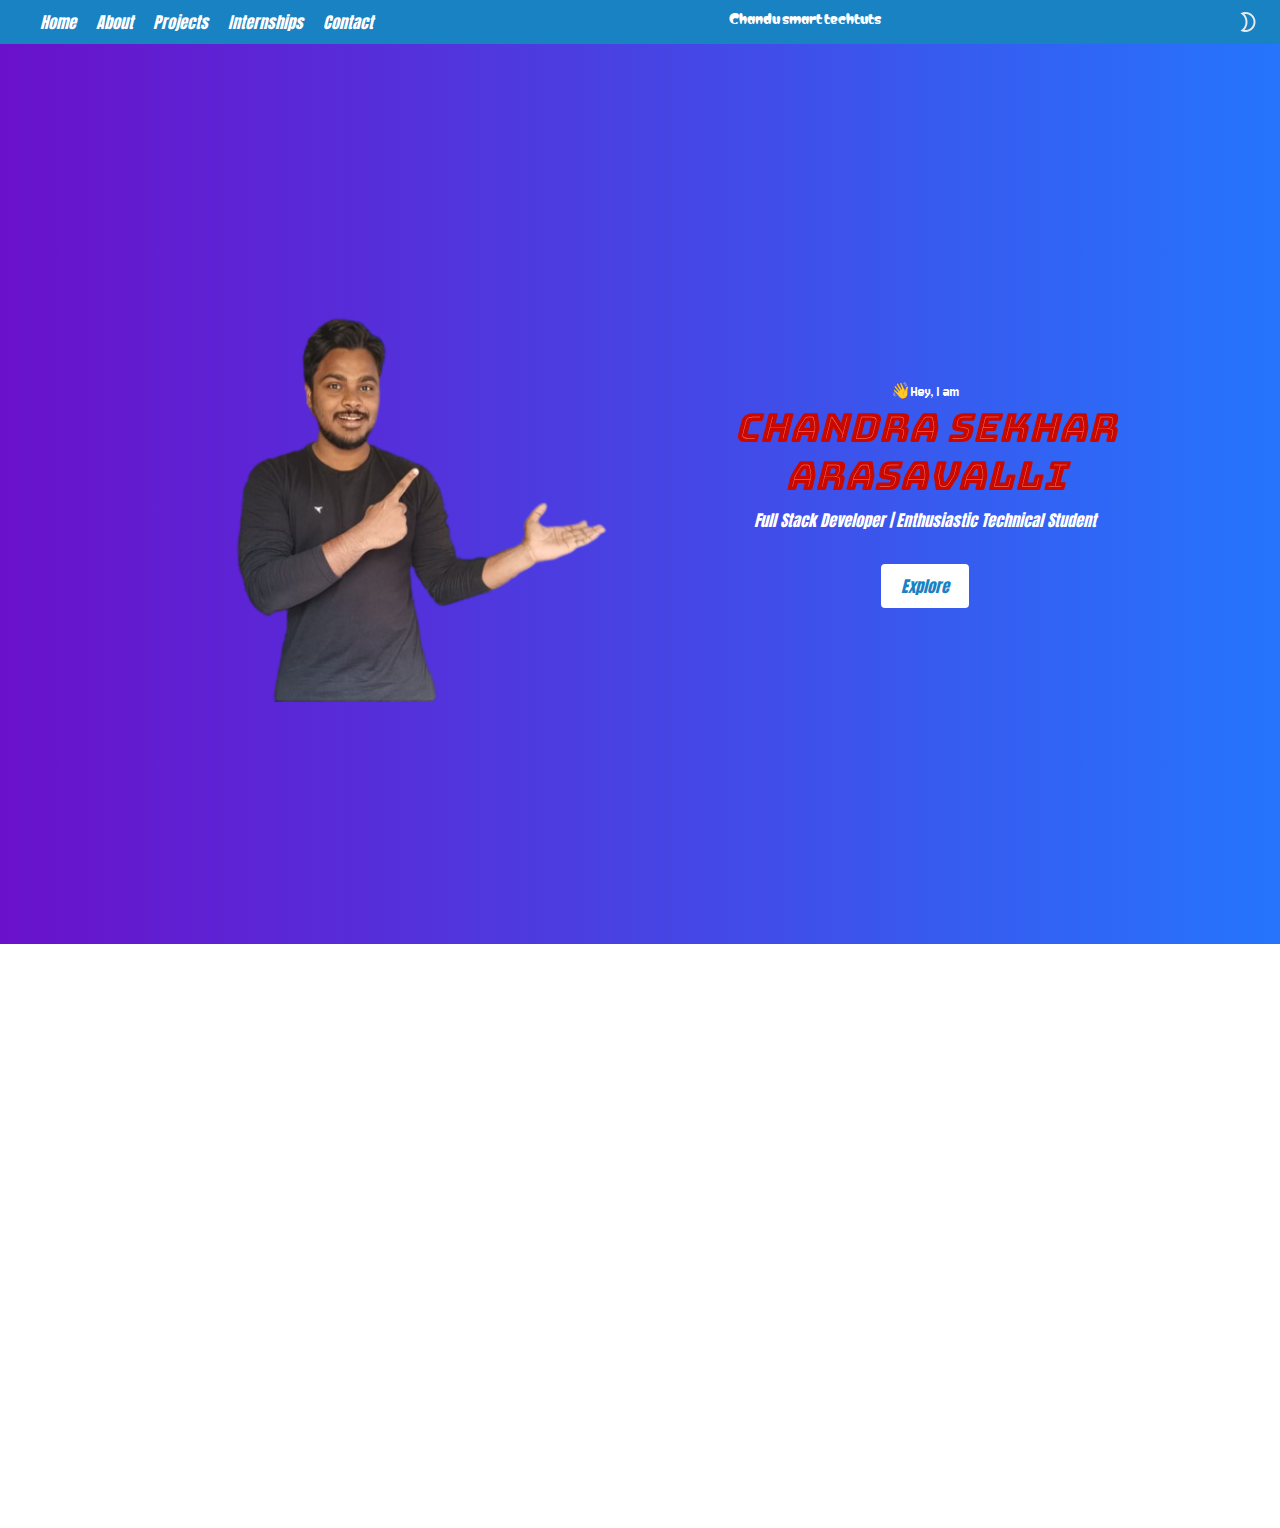
==== index.html @ 305522f2 "Stopped in starting need to be editted" ====
<!DOCTYPE html>
<html lang="en">
<head>
    <meta charset="UTF-8">
    <meta name="viewport" content="width=device-width, initial-scale=1.0">
    <title>Chandra Sekhar Arasavalli Portfolio</title>
    <link rel="stylesheet" href="https://stackpath.bootstrapcdn.com/bootstrap/4.5.2/css/bootstrap.min.css">
    <link rel="stylesheet" href="style.css">
    
</head>
<body>
    <header id="header">
        <nav>
            <div id="menu-icon" class="menu-icon">
                &#9776; 
            </div>
            <ul id="nav-links" class="nav-links sub-font">
                <li><a href="#home">Home</a></li>
                <li><a href="#about">About</a></li>
                <li><a href="#projects">Projects</a></li>
                <li><a href="#internships">Internships</a></li>
                <li><a href="#contact">Contact</a></li>
            </ul>
        </nav>
        <h1 class="sp-font" style="font-size: small;">Chandu smart techtuts</h1>
        <button id="theme-toggle">
            <img id="sun-icon" src="./img/light.png" alt="Sun Icon" style="display: none;">
            <img id="moon-icon" src="./img/dark.png" alt="Moon Icon">
        </button>
        
    </header>
    
    
    <section id="hero" class="fade-in-section">
        <div class="container">
            <div class="row">
                <div class="col-12 col-md-6 d-flex justify-content-center align-items-center">
                    <img src="./img/chandu.png" alt="Chandra Sekhar Arasavalli" class="img-fluid">
                </div>
                <div class="col-12 col-md-6 d-flex flex-column justify-content-center align-items-center text-center text-md-start">
                    <i class="fan-font"><span><span>&#128075;</span>Hey, I am</span></i>
                    <h1 class="main-font">Chandra Sekhar Arasavalli</h1>
                    <p class="sub-font"><span id="changing-text">Full Stack Developer</span> | Enthusiastic Technical Student</p>
                    <a href="#projects" class="btn btn-primary mt-3 sub-font">Explore</a>
                </div>
            </div>
        </div>
    </section>
    
    <section id="about" class="fade-in-section">
        <h2>About Me</h2>
        <p>B. Tech, CSE student from Swarnandhra College of Engineering & Technology. Experienced in Web and Game Development.</p>
    </section>
    
    <section id="projects" class="fade-in-section">
        <h2>My Projects</h2>
        <div class="project-card">
            <h3>College Maintenance System (CMS)</h3>
            <p>Developed a comprehensive college management software integrating facial recognition, dynamic timetable generation, and secure access to student information.</p>
        </div>
        <div class="project-card">
            <h3>Heart Game</h3>
            <p>A simple 2D game developed using web technologies and Pygame.</p>
        </div>
    </section>
    
    <footer id="contact" class="fade-in-section">
        <h2>Contact Me</h2>
        <p>Email: chanduarasavalli95@gmail.com</p>
        <p>Phone: +91 8096381549</p>
    </footer>
</body>
<script src="script.js" defer></script>
</html>
---- style.css ----
@import url('https://fonts.googleapis.com/css2?family=Anton&family=Playwrite+AR:wght@100..400&family=Playwrite+AT:ital,wght@0,100..400;1,100..400&display=swap');
@import url('https://fonts.googleapis.com/css2?family=Anton&family=Bungee+Tint&family=Playwrite+AR:wght@100..400&family=Playwrite+AT:ital,wght@0,100..400;1,100..400&display=swap');
@import url('https://fonts.googleapis.com/css2?family=Anton&family=Bungee+Tint&family=Jersey+10&family=Playwrite+AR:wght@100..400&family=Playwrite+AT:ital,wght@0,100..400;1,100..400&display=swap');
@import url('https://fonts.googleapis.com/css2?family=Anton&family=Bungee+Tint&family=Jersey+10&family=Matemasie&family=Playwrite+AR:wght@100..400&family=Playwrite+AT:ital,wght@0,100..400;1,100..400&display=swap');

:root {
    --bg-color: #ffffff;
    --text-color: #000000;
    --primary-color: #1982c2;
}

::-webkit-scrollbar {
    width: 8px; 
}

::-webkit-scrollbar-track {
    background: #107cba; 
     
}

::-webkit-scrollbar-thumb {
    background: linear-gradient(180deg, #ff7e5f, #feb47b);  
    border-radius: 10px;  
}

::-webkit-scrollbar-thumb:hover {
    background: linear-gradient(180deg, #feb47b, #ff7e5f);  /* Inverse gradient on hover */
}


.main-font{
    font-family: "Bungee Tint", sans-serif;
    font-weight: 400;
    font-style: italic;
}

.sp-font{
    font-family: "Matemasie", sans-serif;
    font-weight: 400;
    font-style: normal;
}

.sub-font{
    font-family: "Anton", sans-serif;
    font-weight: 400;
    font-style: italic;
}

.fan-font{
    font-family: "Jersey 10", sans-serif;
    font-weight: 400;
    font-style: normal;
}

[data-theme="dark"] {
    --bg-color: #181818;
    --text-color: #f0f0f0;
    --primary-color: #bb86fc;
}

body {
    margin: 0;
    font-family: 'Arial', sans-serif;
    background-color: var(--bg-color);
    color: var(--text-color);
    transition: background-color 0.3s, color 0.3s;
}

#header {
    display: flex;
    justify-content: space-between;
    align-items: center;
    padding: 10px 20px;
    background-color: var(--primary-color);
    color: #ffffff;
}

.ban{
    text-align: center;
}

#theme-toggle {
    background: none;
    border: none;
    cursor: pointer;
    padding: 0;
}

#theme-toggle img {
    width: 24px;
    height: 24px;
    transition: opacity 0.3s;
}

.nav-links {
    list-style-type: none;
    margin: 0;
    padding: 0;
    display: flex;
}

.nav-links li {
    margin-left: 20px;
}


.nav-links a {
    color: #ffffff;
    text-decoration: none;
}

#menu-icon {
    display: none;
    font-size: 30px;
    cursor: pointer;
}

.nav-links .active {
    display: flex;
}

@media (max-width: 768px) {
    .nav-links {
        display: none;
        flex-direction: column;
        position: absolute;
        top: 60px;
        left: 0px;
        background-color: var(--primary-color);
        border-radius: 0px 0px 5px;
        padding: 10px;
        z-index: 10;
        cursor: pointer;
    }

    .nav-links li {
        margin: 10px 0;
    }

    #menu-icon {
        display: block;
        cursor: pointer;
    }

    .nav-links.active {
        display: flex;
        background-color: var(--primary-color); 
        border: 1px solid red;
        z-index: 10;

    }
}

.nav-links a:hover,.nav-links a:active{
    color: #f10f0f;
    border-bottom: 2px solid #11e4e4;
}

#hero {
    height: 100vh;
    display: flex;
    flex-direction: column;
    justify-content: center;
    align-items: center;
    text-align: center;
    background: linear-gradient(to right, #6a11cb, #2575fc);
    color: #ffffff;
    animation: fadeIn 2s ease-in-out;
}

@keyframes fadeIn {
    from { opacity: 0; }
    to { opacity: 1; }
}

.project-card {
    background-color: var(--primary-color);
    padding: 20px;
    margin: 10px 0;
    border-radius: 8px;
    color: #ffffff;
    transform: scale(1);
    transition: transform 0.3s;
}

.project-card:hover {
    transform: scale(1.05);
}

.btn {
    padding: 10px 20px;
    background-color: #ffffff;
    color: var(--primary-color);
    border: none;
    border-radius: 4px;
    text-decoration: none;
    transition: background-color 0.3s, color 0.3s;
}

.btn:hover {
    background-color: var(--primary-color);
    color: #ffffff;
}

footer {
    padding: 20px;
    text-align: center;
    background-color: var(--primary-color);
    color: #ffffff;
}

.fade-in-section {
    opacity: 0;
    transform: translateY(20px);
    transition: opacity 1s ease-out, transform 1s ease-out;
}

.fade-in-section.visible {
    opacity: 1;
    transform: translateY(0);
}

#changing-text {
    display: inline-block;
    opacity: 0;
    transition: opacity 0.5s ease-in-out;
}

#changing-text.visible {
    opacity: 1;
}
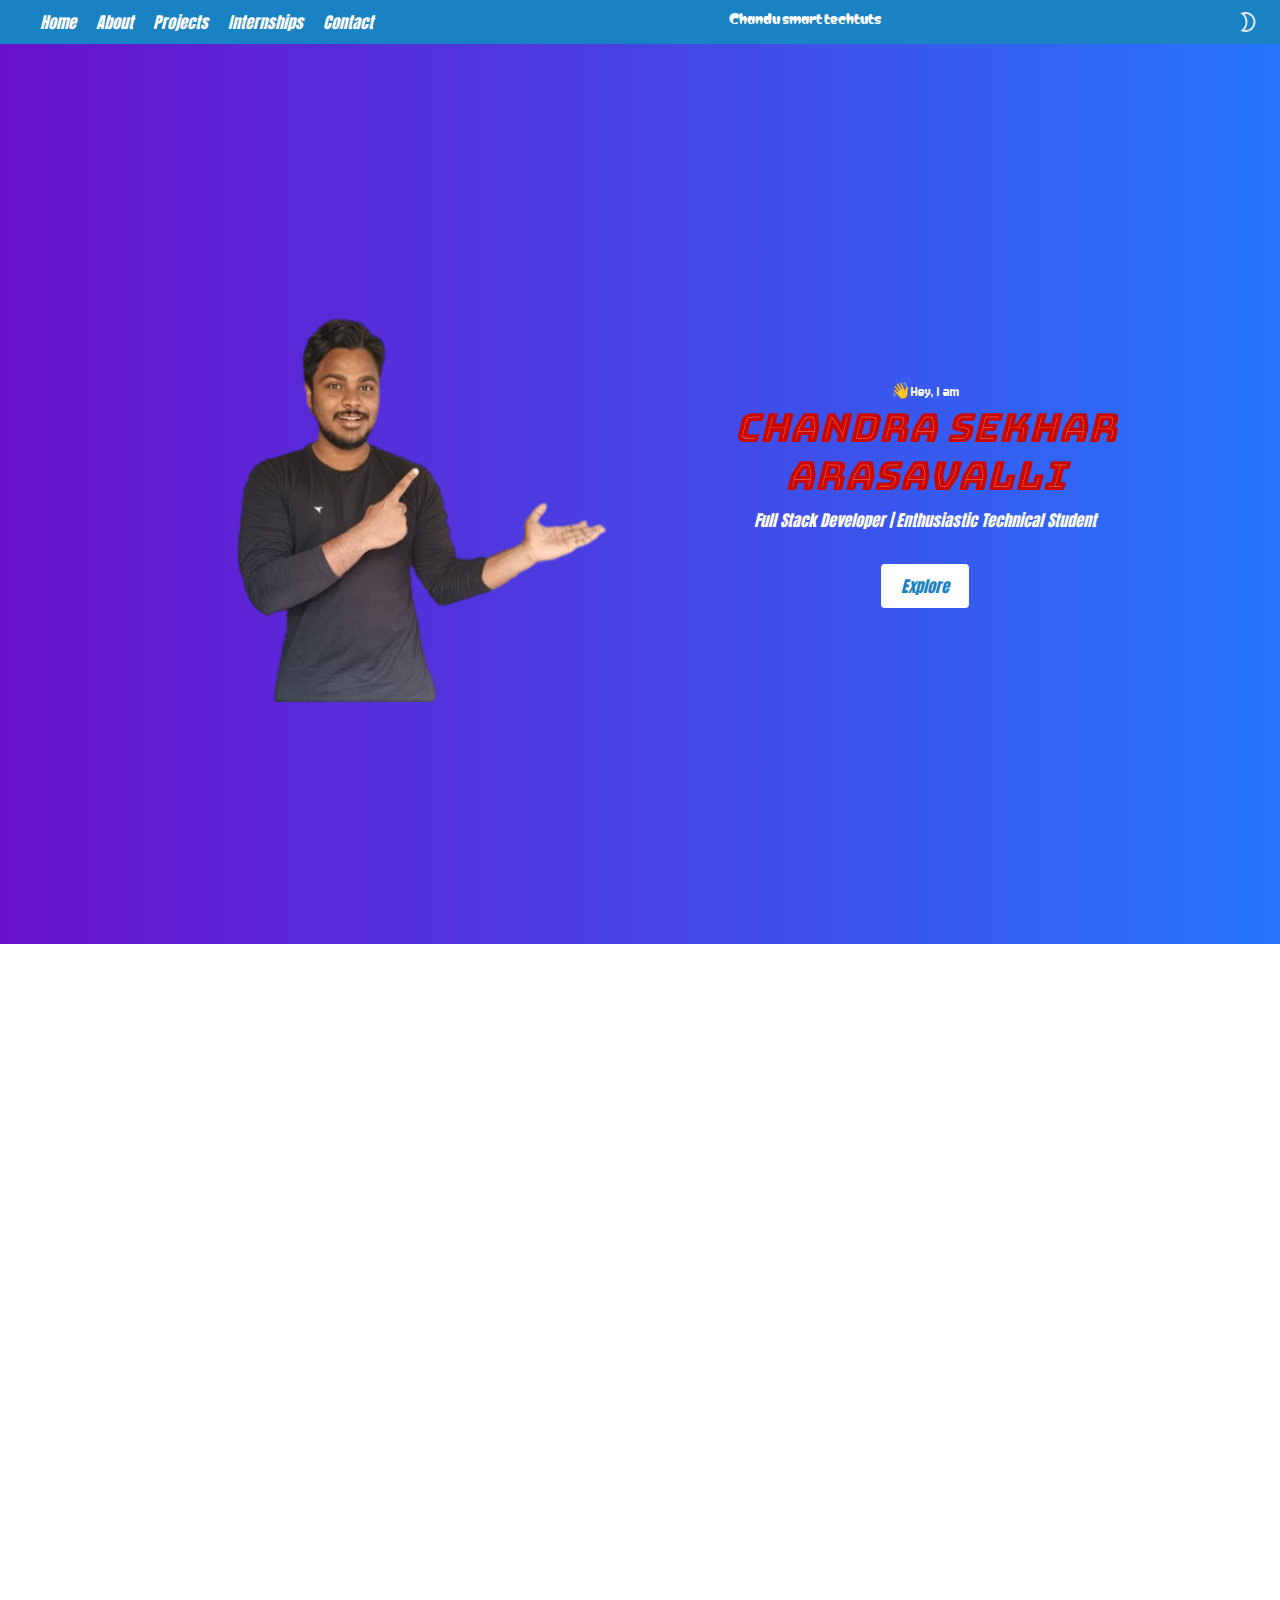
==== commit 0fd46bd2: "Add files via upload" ====
--- a/index.html
+++ b/index.html
@@ -49,18 +49,90 @@
     
     <section id="about" class="fade-in-section">
         <h2>About Me</h2>
-        <p>B. Tech, CSE student from Swarnandhra College of Engineering & Technology. Experienced in Web and Game Development.</p>
+        <p>A passionate and driven Computer Science student with a strong interest in technology, innovation, and problem-solving. Enthusiastic about learning, building,
+            and applying new technologies, I focus on developing projects that create real-world impact. With a problem-solving mindset and logical thinking, I leverage
+            my skills to contribute meaningfully in data science, machine learning, and software development.
+            </p>
     </section>
     
-    <section id="projects" class="fade-in-section">
+    <section id="projects-sec" class="fade-in-section">
         <h2>My Projects</h2>
-        <div class="project-card">
-            <h3>College Maintenance System (CMS)</h3>
-            <p>Developed a comprehensive college management software integrating facial recognition, dynamic timetable generation, and secure access to student information.</p>
-        </div>
-        <div class="project-card">
-            <h3>Heart Game</h3>
-            <p>A simple 2D game developed using web technologies and Pygame.</p>
+        <div id="projects">
+            <div class="project-card">
+                <h3>Student Training Website (Swarnandhrian)</h3>
+                <p>
+                    Developed an open-source dynamic and interactive training website for students.
+                    <span class="hidden-content">
+                        This website allows mentors to update content dynamically without coding knowledge.
+                        It includes technical, verbal, and logical tests, along with a coding playground.
+                        Supports C, C++, Python, Java, and JavaScript execution via Docker.
+                        Uses Google Sheets API for storage and retrieval.
+                    </span>
+                    <span class="read-more">Read More</span>
+                </p>
+            </div>
+            
+            <div class="project-card">
+                <h3>College Maintenance System (CMS)</h3>
+                <p>
+                    Developed a comprehensive college management system integrating facial recognition for attendance.
+                    <span class="hidden-content">
+                        Includes SMS notifications for absences and announcements, dynamic timetable generation, 
+                        automated seating arrangements, and secure student information access via Excel sheets. 
+                        Enhances administrative efficiency with AI-powered automation.
+                    </span>
+                    <span class="read-more">Read More</span>
+                </p>
+            </div>
+            
+            <div class="project-card">
+                <h3>Live Bus Tracking System</h3>
+                <p>
+                    Developed an IoT-based system for real-time bus tracking and student authentication using RFID.
+                    <span class="hidden-content">
+                        The system consists of two parts: RFID-based student entry validation and real-time bus location tracking. 
+                        Students can track their bus using the bus number, while the management can monitor both bus and student locations 
+                        using Bus No. or Student Regd No. Designed with a cost-effective approach, the entire setup costs around ₹2000.
+                    </span>
+                    <span class="read-more">Read More</span>
+                </p>
+            </div>
+            
+            <div class="project-card">
+                <h3>FPV Drone & Other Projects</h3>
+                <p>
+                    Built an S500 Drone using PIXHAWK-4 flight controller for college campus monitoring.
+                    <span class="hidden-content">
+                        The drone has a 30-minute battery life and can carry up to 2kg, showcasing adaptability to new technologies.
+                        Additionally, developed various software and web applications, including:
+                        <br>• College Management System, NSS Report Maker, Voice Assistant, Heart Disease Prediction.
+                        <br>• Code Executor, Test Webpage, Certificate Generator, NSS Blood Bank Page, Personalized Wishes Platform.
+                        <br>• 2D Games: Astha-Chamma (South Indian Game), 2D Cricket, Chess, Heart Game.
+                        <br>• IoT Projects: Voice-Controlled Motor, Home Automation, Smart Water Tank, Automatic Irrigation, Street Lights.
+                        <br>These projects demonstrate expertise across multiple domains, preparing for the AI-driven future.
+                    </span>
+                    <span class="read-more">Read More</span>
+                </p>
+            </div>            
+
+            <div class="project-card">
+                <h3>Facial Attendance System</h3>
+                <p>
+                    Developed an AI-powered facial attendance system for automated student attendance tracking.
+                    <span class="hidden-content">
+                        The system uses face recognition to mark attendance and sends SMS alerts to absent students. 
+                        It also provides attendance percentage reports to college management. 
+                        Showcases expertise in machine learning, API integration, and Android development using Python Kivy.
+                        <br><b>Tech Stack:</b> Kivy, KivyMD, Kivy Lang, Python, OpenCV, Face Recognition, OS, MongoDB.
+                    </span>
+                    <span class="read-more">Read More</span>
+                </p>
+            </div>            
+
+            <div class="project-card">
+                <h3>Heart Game</h3>
+                <p>A simple 2D game developed using web technologies and Pygame.</p>
+            </div>
         </div>
     </section>
     
--- a/style.css
+++ b/style.css
@@ -168,6 +168,15 @@
     animation: fadeIn 2s ease-in-out;
 }
 
+#about {
+    background: linear-gradient(to right, #6a11cb, #2575fc);
+    color: white;
+    padding: 20px;
+    margin: 20px;
+    border-radius: 10px;
+    box-shadow: 0 4px 8px rgba(0, 0, 0, 0.2);
+}
+
 @keyframes fadeIn {
     from { opacity: 0; }
     to { opacity: 1; }
@@ -176,9 +185,10 @@
 .project-card {
     background-color: var(--primary-color);
     padding: 20px;
-    margin: 10px 0;
+    margin: 20px 20px;
     border-radius: 8px;
     color: #ffffff;
+    height: 50%;
     transform: scale(1);
     transition: transform 0.3s;
 }
@@ -186,6 +196,33 @@
 .project-card:hover {
     transform: scale(1.05);
 }
+
+.hidden-content {
+    display: block;
+    max-height: 0;
+    overflow: hidden;
+    opacity: 0;
+    transition: max-height 0.5s ease-in-out, opacity 0.5s ease-in-out;
+}
+
+.hidden-content.show {
+    max-height: 500px; /* Adjust as needed */
+    opacity: 1;
+}
+
+.read-more {
+    color: blue;
+    cursor: pointer;
+    font-weight: bold;
+    display: inline-block;
+    margin-left: 5px;
+    transition: color 0.3s;
+}
+
+.read-more:hover {
+    color: darkblue;
+}
+
 
 .btn {
     padding: 10px 20px;
@@ -209,6 +246,15 @@
     color: #ffffff;
 }
 
+@media (min-width: 768px){
+    #projects{
+        display: flex;
+        justify-content: space-evenly;
+        height: 50%;
+        width: 100%;
+    }
+}
+
 .fade-in-section {
     opacity: 0;
     transform: translateY(20px);
